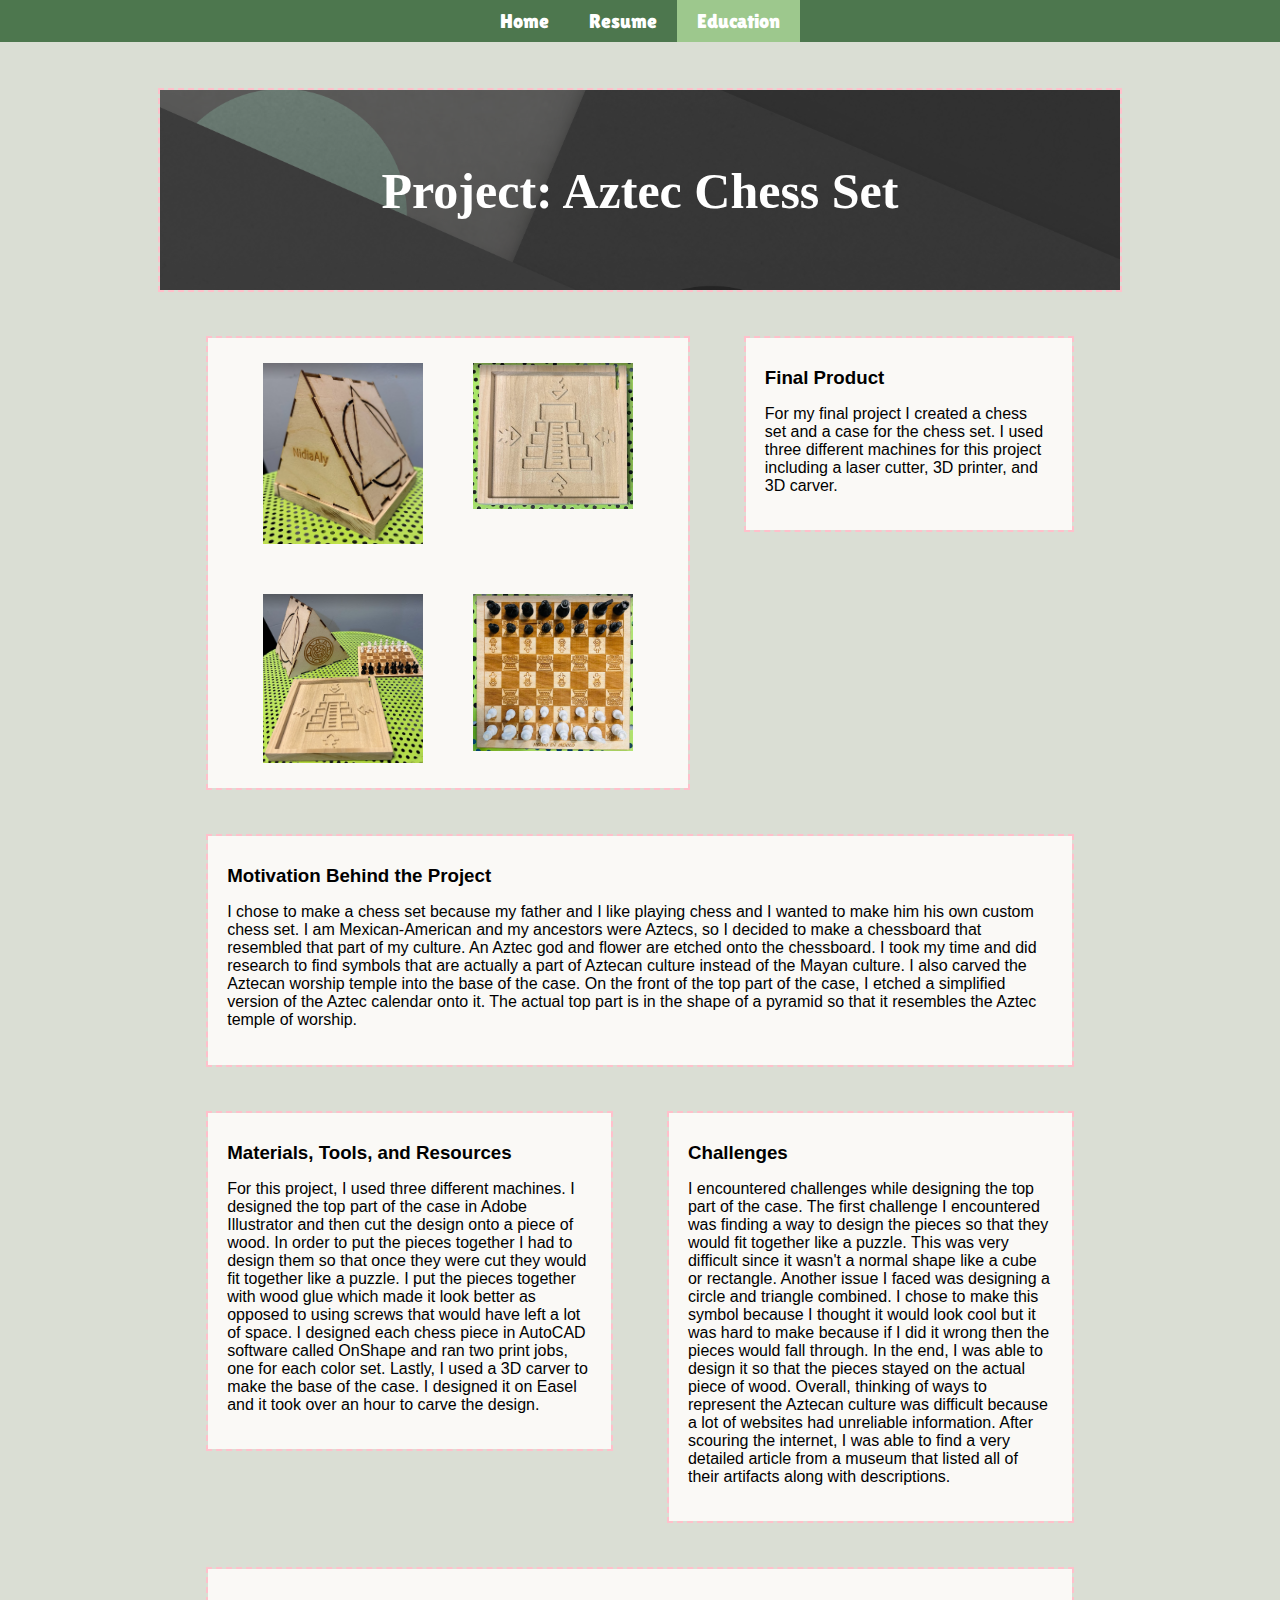
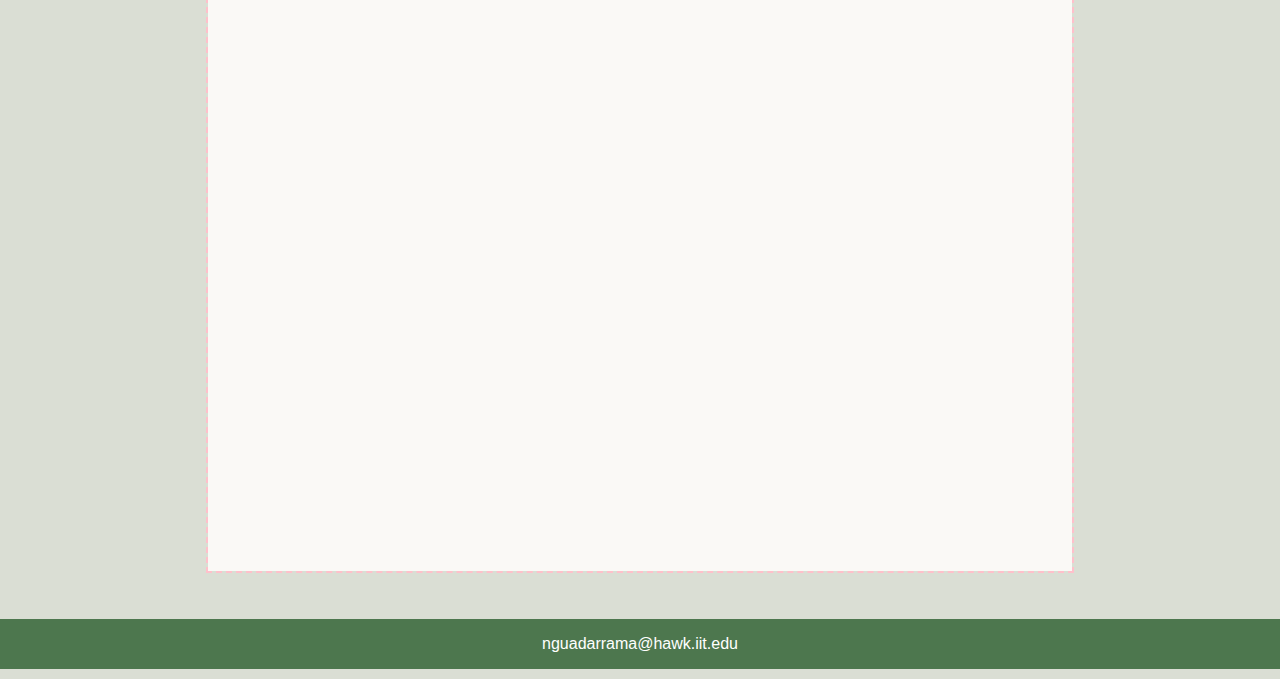
==== index.html @ e7f766b0 "update pages" ====
<!doctype html>
<html lang="en">
  <head>
    <meta charset="utf-8">
    <title>Project 2</title>
    <link rel="stylesheet" href="css/style.css">
    <link rel="stylesheet" type="text/css" href="css/normalize.css">
    <link rel="preconnect" href="https://fonts.googleapis.com">
    <link rel="preconnect" href="https://fonts.gstatic.com" crossorigin>
    <link href="https://fonts.googleapis.com/css2?family=Lilita+One&display=swap" rel="stylesheet">
  </head>
  <body>
  <header>
    <nav id="main-navbar">
      <div id="navbar-container">
      <ul>
        <li><a href="index.html">Home</a></li>
        <li><a href="page2.html">Resume</a></li>
        <li id="onpage"><a href="#">Education</a></li>
        </ul>
      </div>  
    </nav>
  </header> 
  <div id="wrapper-page1">
    <div id="main-page1">
      <h1 id="center-h1">Project: Aztec Chess Set</h1>
    </div>
    <div id="image-container">
      <img class="p1" src="images/p1.png" alt="picture of ">
      <img class="p2" src="images/p2.png" alt="picture of ">
      <img class="p3" src="images/p3.png" alt="picture of ">
      <img class="p4" src="images/p4.png" alt="picture of ">
    </div>
    <div id="container-3">
      <h3>Final Product</h3>
      <p>For my final project I created a chess set and a case for the chess set. I used three different machines for this project including a laser cutter, 3D printer, and 3D carver.</p>
    </div>
    <div id="container-4">
      <h3>Motivation Behind the Project</h3>
      <p>I chose to make a chess set because my father and I like playing chess and I wanted to make him his own custom chess set. I am Mexican-American and my ancestors were Aztecs, so I decided to make a chessboard that resembled that part of my culture. An Aztec god and flower are etched onto the chessboard. I took my time and did research to find symbols that are actually a part of Aztecan culture instead of the Mayan culture. I also carved the Aztecan worship temple into the base of the case. On the front of the top part of the case, I etched a simplified version of the Aztec calendar onto it. The actual top part is in the shape of a pyramid so that it resembles the Aztec temple of worship.</p>
    </div>
    <div id="container-5">
      <h3>Materials, Tools, and Resources</h3>
      <p>For this project, I used three different machines. I designed the top part of the case in Adobe Illustrator and then cut the design onto a piece of wood. In order to put the pieces together I had to design them so that once they were cut they would fit together like a puzzle. I put the pieces together with wood glue which made it look better as opposed to using screws that would have left a lot of space. I designed each chess piece in AutoCAD software called OnShape and ran two print jobs, one for each color set. Lastly, I used a 3D carver to make the base of the case. I designed it on Easel and it took over an hour to carve the design.</p>
    </div>
    <div id="container-6">
      <h3>Challenges</h3>
      <p>I encountered challenges while designing the top part of the case. The first challenge I encountered was finding a way to design the pieces so that they would fit together like a puzzle. This was very difficult since it wasn't a normal shape like a cube or rectangle. Another issue I faced was designing a circle and triangle combined. I chose to make this symbol because I thought it would look cool but it was hard to make because if I did it wrong then the pieces would fall through. In the end, I was able to design it so that the pieces stayed on the actual piece of wood. Overall, thinking of ways to represent the Aztecan culture was difficult because a lot of websites had unreliable information. After scouring the internet, I was able to find a very detailed article from a museum that listed all of their artifacts along with descriptions.</p>
    </div>
    <div id="container-7">
      <iframe width="320" height="560" src="https://www.youtube.com/embed/chXUYfRJ0zk" title="Laser Cutter Machine in Action" frameborder="0" allow="accelerometer; autoplay; clipboard-write; encrypted-media; gyroscope; picture-in-picture; web-share" allowfullscreen></iframe>
    </div>
  </div>  
  <footer>
    <p>nguadarrama@hawk.iit.edu</p>
  </footer>  
  </body>
</html>
---- css/style.css ----
/*CSS for all pages*/
body {
  background: #DADED4;
}

h1, h2, h3, p{
  font-family: Arial, Helvetica, sans-serif;
}

h1{
  font-size: 18px;
}

h3{
  margin: 10px 0;
}


/*navigation bar for all three pages*/
#main-navbar {
  font-family: 'Lilita One', cursive;
  font-size: 20px;
  background-color: #4D774E;
  overflow: hidden;
  width: 100%;
}
#navbar-container {
  float: left;
  width: 100%;
  position: relative;
}
#main-navbar ul {
  list-style-type: none;
  margin: 0;
  padding: 0;
  position: relative;
  left: 50%;
  float: left;
}
#main-navbar ul li {
  float: left;
  position: relative;
  right: 50%;
  display: block;
}
#main-navbar ul li a {
  display: block;
  padding: 10px 20px;
  color: #fff;
  text-decoration: none;
}
#main-navbar ul li a:hover {
  text-decoration: underline;
  text-decoration-color: #9DC88D;
  text-decoration-thickness: 5px;
}
#onpage {
  background-color: #9DC88D;
}

/*CSS for page 1*/
#wrapper-page1 {
  background-color: pink;
	width: 960px;
	margin: 0 auto;
}

#main-page1 {
	float: left;
	width: 100%;
  height: 200px;
	margin-left: auto;
  margin-right: auto;
  margin-top: 5%;
	outline: 2px dashed pink;
  background-image: url('../images/background.png');
}

#center-h1{
  padding-top: 4%;
  text-align: center;
  font-family: 'Roboto';
  color: white;
  font-size: 50px;
}

#image-container {
  background-color: #FAF9F6;
	float: left;
	width: 50%;
	margin: 5% 3% 0 5%;
	outline: 2px dashed pink;
}

.p1{
  float: left;
  width: 10em;
  padding: 25px;
  margin-left: 30px;
}

.p2{
  float: left;
  width: 10em;
  padding: 25px;
  margin-right: 30px;
}

.p3{
  clear: both;
  float: left;
  width: 10em;
  padding: 25px;
    margin-left: 30px;
}

.p4{
  float: left;
  width: 10em;
  padding: 25px;
  margin-right: 30px;
}

#container-3{
  background-color: #FAF9F6;
	float: left;
	width: 30%;
  margin: 5% 5% 5% 3%;
  padding: 2%;
	outline: 2px dashed pink;
}

#container-4{
  background-color: #FAF9F6;
	float: left;
	width: 86%;
  margin: 5%;
  padding: 2%;
	outline: 2px dashed pink;
}

#container-5{
  background-color: #FAF9F6;
	float: left;
	width: 38%;
  margin: 0 3% 0 5%;
  padding: 2%;
	outline: 2px dashed pink;
}

#container-6{
  background-color: #FAF9F6;
	float: left;
	width: 38%;
  margin: 0 5% 0 3%;
  padding: 2%;
	outline: 2px dashed pink;
}

#container-7{
  background-color: #FAF9F6;
	float: left;
	width: 86%;
  margin: 5%;
  padding: 2%;
	outline: 2px dashed pink;
}


/*CSS for page 2*/
#wrapper-page2 {
	width: 960px;
	margin: 0 auto;
}

#main-page2 {
  background-color: #FAF9F6;
	width: 100%;
	margin-left: auto;
  margin-right: auto;
  margin-top: 5%;
  margin-bottom: 5%;
  padding: 60px 30px;
	outline: 2px dashed pink;
  width: 816px;
  height: 1056px;
  font-size: 11px;
  line-height: 1;
}

#profile-picture{
  width: 10em;
  margin-top: 5%;
  margin-left: 42px;
}

.centered{
  text-align: center;
}

.border{
  border-top: 1px solid black;
  padding-top: 10px;
}

.float-left{
  float: left;
}

.float-right{
  float: right;
}

.clear{
  clear: both;
}

   
/*Fluid page layout for page 3 and other CSS*/
#main-fluid {
	float: left;
	width: 90%;
	margin: 5% 5% 0 5%;
	outline: 2px dashed #0053ae;
	 }
   
#column1-fluid {
  clear: both;
	float: left;
	width: 43%;
	margin: 0 2% 5% 5%;
	outline: 2px dashed #0053ae;
	 }
#column2-fluid {
	float: left;
	width: 43%;
	margin: 0 5% 5% 2%;
	outline: 2px dashed #dd0009;
}

table{
  border-collapse: collapse;
  border: 1px solid black;
  margin-left: auto;
  margin-right: auto;
  width: 95%;
}

td, th {
	border: 1px solid;
  text-align: center;
  }

table th{
  padding: 10px;
  background-color: #9DC88D;
  border: 0px;
}

table td{
  padding: 8px;
}

.row1{
  background-color: #F8F8F8;
} 

.row2{
  background-color: #68B187;
}

tr:hover td{
  background-color: #FFF1CB;
} 

footer{
  clear: both;
  background-color: #4D774E;
  overflow: hidden;
  width: 100%;
  margin: 10px 0;
  text-align: center;
  color: #fff;
}
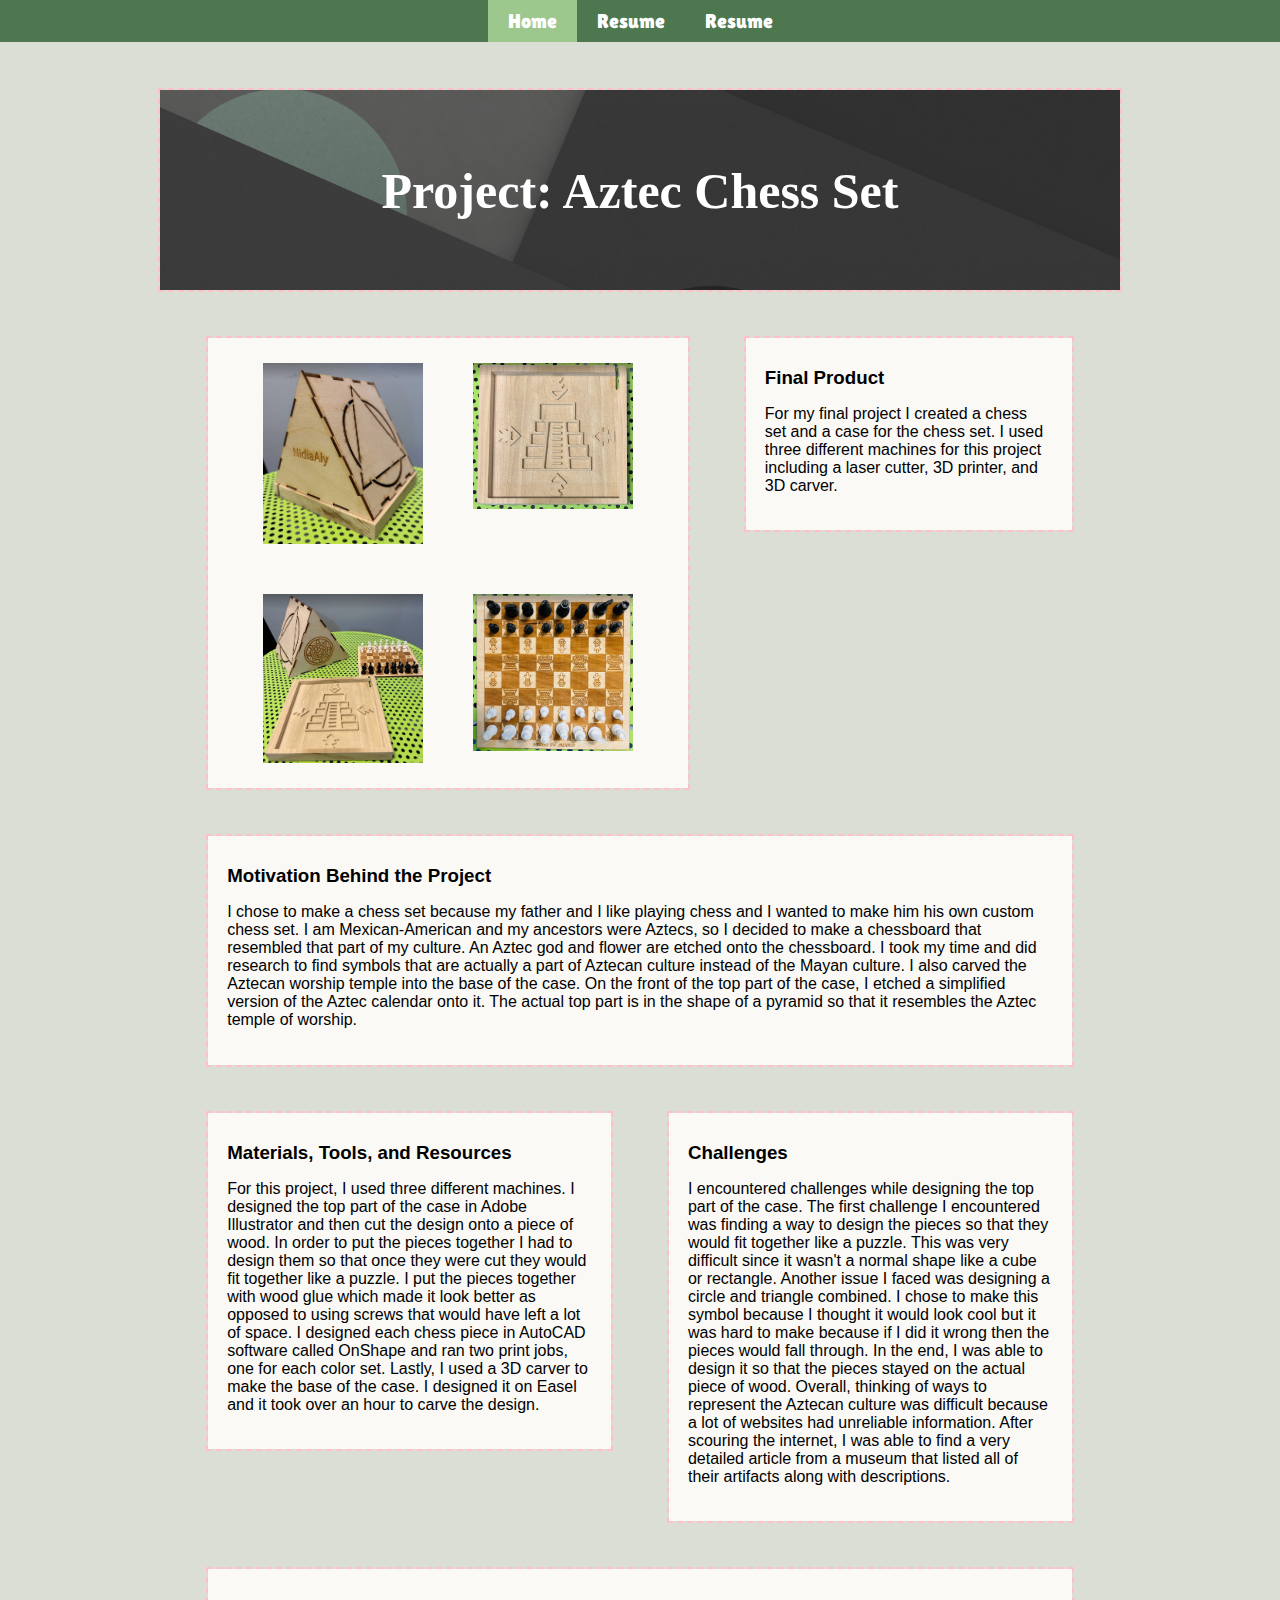
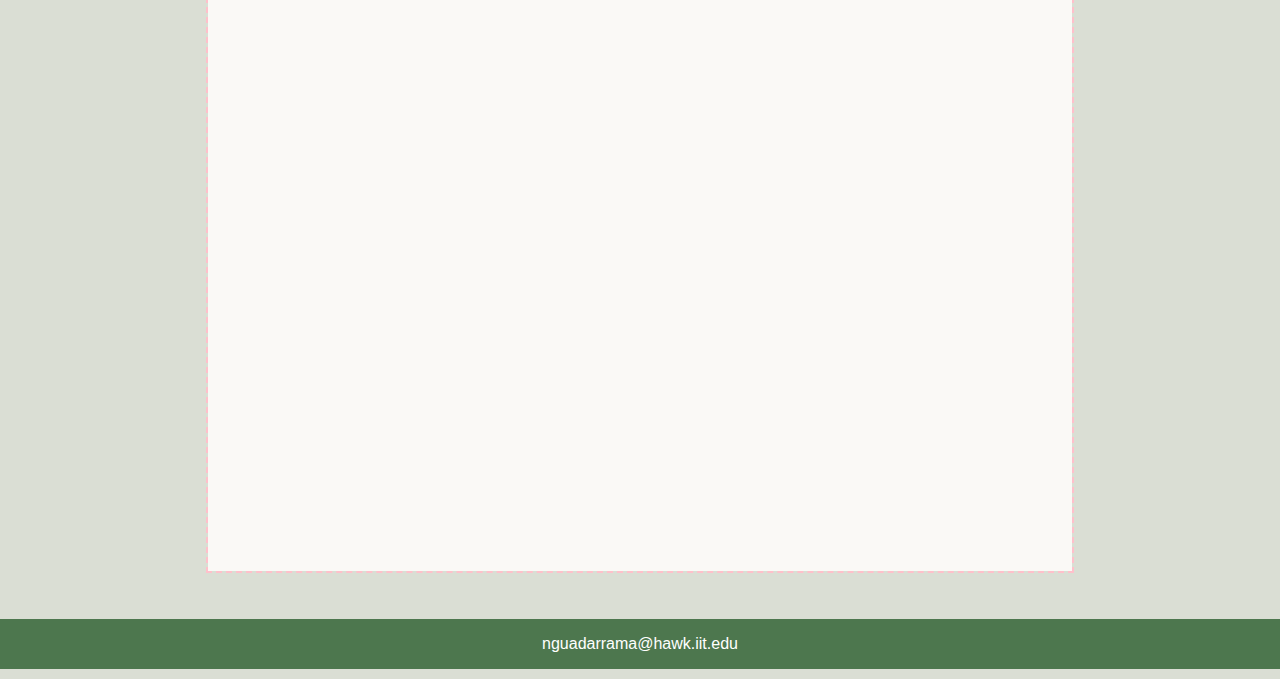
==== commit 3e02116f: "Update index.html" ====
--- a/index.html
+++ b/index.html
@@ -14,9 +14,9 @@
     <nav id="main-navbar">
       <div id="navbar-container">
       <ul>
-        <li><a href="index.html">Home</a></li>
+        <li id="onpage"><a href="#">Home</a></li>
         <li><a href="page2.html">Resume</a></li>
-        <li id="onpage"><a href="#">Education</a></li>
+        <li><a href="page3.html">Resume</a></li>
         </ul>
       </div>  
     </nav>
--- a/css/style.css
+++ b/css/style.css
@@ -60,7 +60,7 @@
 
 /*CSS for page 1*/
 #wrapper-page1 {
-  background-color: pink;
+  background-color: #CCC;
 	width: 960px;
 	margin: 0 auto;
 }
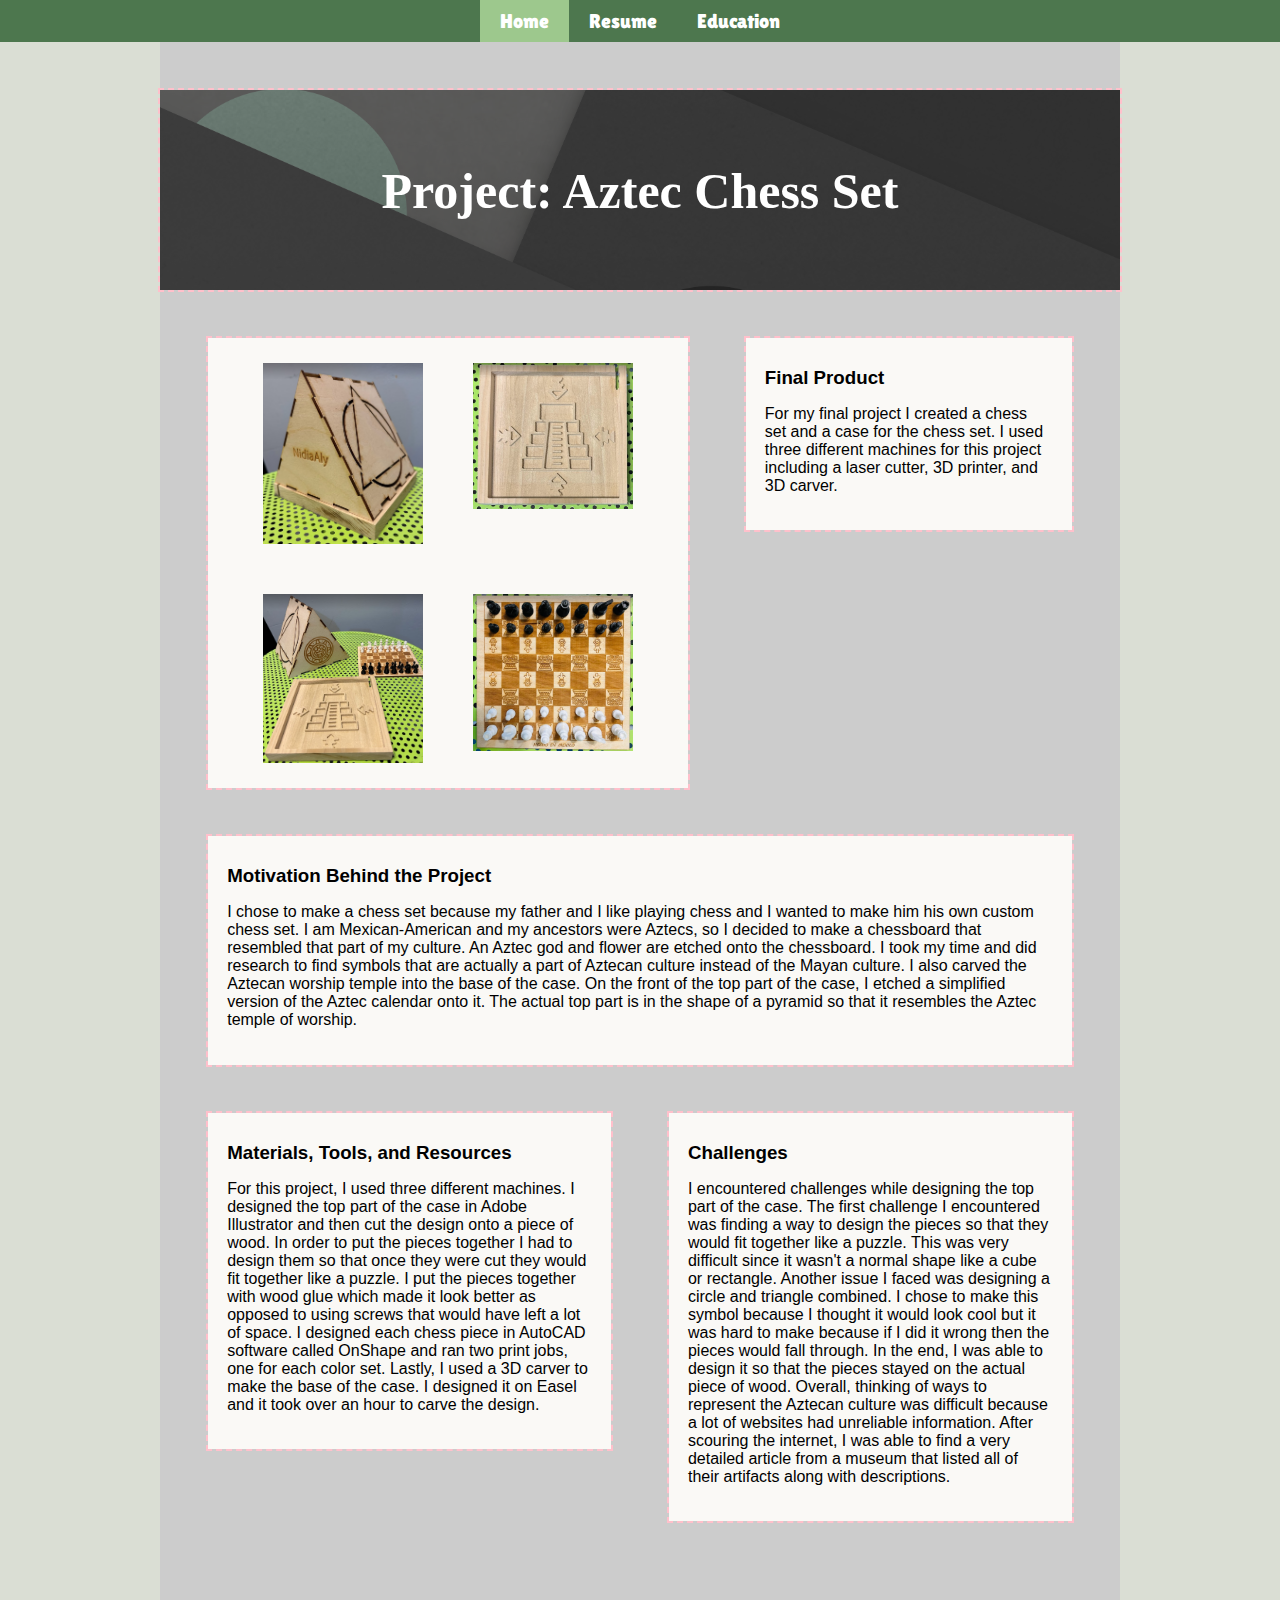
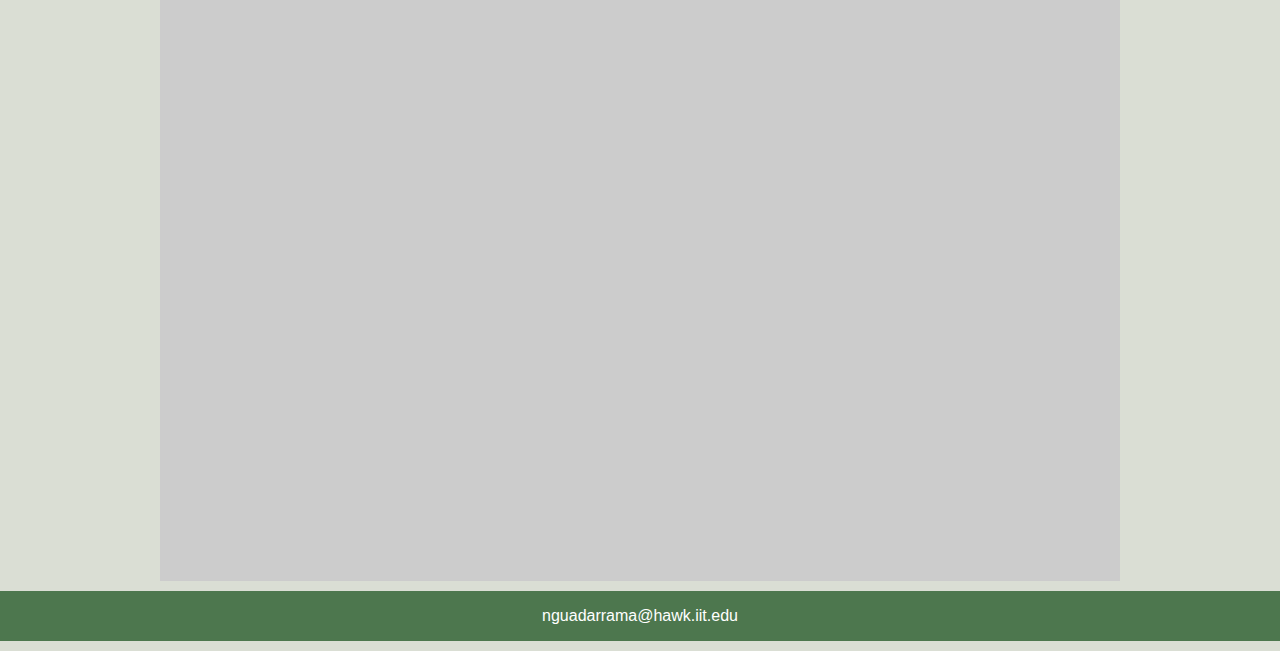
==== commit 4c19f324: "update pages" ====
--- a/index.html
+++ b/index.html
@@ -1,31 +1,31 @@
-<!doctype html>
+<!DOCTYPE html>
 <html lang="en">
-  <head>
-    <meta charset="utf-8">
-    <title>Project 2</title>
-    <link rel="stylesheet" href="css/style.css">
-    <link rel="stylesheet" type="text/css" href="css/normalize.css">
-    <link rel="preconnect" href="https://fonts.googleapis.com">
-    <link rel="preconnect" href="https://fonts.gstatic.com" crossorigin>
-    <link href="https://fonts.googleapis.com/css2?family=Lilita+One&display=swap" rel="stylesheet">
-  </head>
-  <body>
+<head>
+  <meta charset="utf-8">
+  <title>Project 2</title>
+  <link rel="stylesheet" href="css/style.css">
+  <link rel="stylesheet" type="text/css" href="css/normalize.css">
+  <link rel="preconnect" href="https://fonts.googleapis.com">
+  <link rel="preconnect" href="https://fonts.gstatic.com" crossorigin>
+  <link href="https://fonts.googleapis.com/css2?family=Lilita+One&display=swap" rel="stylesheet">
+</head>
+<body>
   <header>
     <nav id="main-navbar">
       <div id="navbar-container">
-      <ul>
-        <li id="onpage"><a href="#">Home</a></li>
-        <li><a href="page2.html">Resume</a></li>
-        <li><a href="page3.html">Resume</a></li>
+        <ul>
+          <li id="onpage"><a href="#">Home</a></li>
+          <li><a href="page2.html">Resume</a></li>
+          <li><a href="page3.html">Education</a></li>
         </ul>
       </div>  
     </nav>
   </header> 
   <div id="wrapper-page1">
-    <div id="main-page1">
+    <div id="container-1">
       <h1 id="center-h1">Project: Aztec Chess Set</h1>
     </div>
-    <div id="image-container">
+    <div id="container-2">
       <img class="p1" src="images/p1.png" alt="picture of ">
       <img class="p2" src="images/p2.png" alt="picture of ">
       <img class="p3" src="images/p3.png" alt="picture of ">
@@ -47,14 +47,12 @@
       <h3>Challenges</h3>
       <p>I encountered challenges while designing the top part of the case. The first challenge I encountered was finding a way to design the pieces so that they would fit together like a puzzle. This was very difficult since it wasn't a normal shape like a cube or rectangle. Another issue I faced was designing a circle and triangle combined. I chose to make this symbol because I thought it would look cool but it was hard to make because if I did it wrong then the pieces would fall through. In the end, I was able to design it so that the pieces stayed on the actual piece of wood. Overall, thinking of ways to represent the Aztecan culture was difficult because a lot of websites had unreliable information. After scouring the internet, I was able to find a very detailed article from a museum that listed all of their artifacts along with descriptions.</p>
     </div>
-    <div id="container-7">
-      <iframe width="320" height="560" src="https://www.youtube.com/embed/chXUYfRJ0zk" title="Laser Cutter Machine in Action" frameborder="0" allow="accelerometer; autoplay; clipboard-write; encrypted-media; gyroscope; picture-in-picture; web-share" allowfullscreen></iframe>
-    </div>
-  </div>  
+    <iframe class="video" width="320" height="560" src="https://www.youtube.com/embed/chXUYfRJ0zk" title="Laser Cutter Machine in Action" frameborder="0" allow="accelerometer; autoplay; clipboard-write; encrypted-media; gyroscope; picture-in-picture; web-share" allowfullscreen></iframe> 
+  </div> 
   <footer>
     <p>nguadarrama@hawk.iit.edu</p>
   </footer>  
-  </body>
+</body>
 </html>
 
 
--- a/css/style.css
+++ b/css/style.css
@@ -58,6 +58,7 @@
   background-color: #9DC88D;
 }
 
+
 /*CSS for page 1*/
 #wrapper-page1 {
   background-color: #CCC;
@@ -65,12 +66,11 @@
 	margin: 0 auto;
 }
 
-#main-page1 {
-	float: left;
-	width: 100%;
+#container-1 {
+	float: left;
+	width: 960px;
   height: 200px;
-	margin-left: auto;
-  margin-right: auto;
+  margin: 0;
   margin-top: 5%;
 	outline: 2px dashed pink;
   background-image: url('../images/background.png');
@@ -84,11 +84,11 @@
   font-size: 50px;
 }
 
-#image-container {
-  background-color: #FAF9F6;
-	float: left;
-	width: 50%;
-	margin: 5% 3% 0 5%;
+#container-2 {
+  background-color: #FAF9F6;
+	float: left;
+	width: 480px;
+	margin: 48px 28.8px 0 48px;
 	outline: 2px dashed pink;
 }
 
@@ -124,8 +124,8 @@
 #container-3{
   background-color: #FAF9F6;
 	float: left;
-	width: 30%;
-  margin: 5% 5% 5% 3%;
+	width: 288px;
+  margin: 48px 48px 48px 28.8px;
   padding: 2%;
 	outline: 2px dashed pink;
 }
@@ -133,8 +133,8 @@
 #container-4{
   background-color: #FAF9F6;
 	float: left;
-	width: 86%;
-  margin: 5%;
+	width: 825.6px;
+  margin: 48px;
   padding: 2%;
 	outline: 2px dashed pink;
 }
@@ -142,8 +142,8 @@
 #container-5{
   background-color: #FAF9F6;
 	float: left;
-	width: 38%;
-  margin: 0 3% 0 5%;
+	width: 364.8px;
+  margin: 0 28.8px 0 48px;
   padding: 2%;
 	outline: 2px dashed pink;
 }
@@ -151,24 +151,29 @@
 #container-6{
   background-color: #FAF9F6;
 	float: left;
-	width: 38%;
-  margin: 0 5% 0 3%;
-  padding: 2%;
-	outline: 2px dashed pink;
-}
-
-#container-7{
-  background-color: #FAF9F6;
-	float: left;
-	width: 86%;
-  margin: 5%;
-  padding: 2%;
-	outline: 2px dashed pink;
-}
-
+	width: 364.8px;
+  margin: 0 48px 0 28.8px;
+  padding: 2%;
+	outline: 2px dashed pink;
+}
+
+.video{
+  margin: 48px;  
+}
+
+#main {
+	float: left;
+	width: 520px;
+	margin: 0;
+	margin-left: 220px;
+	margin-right: 20px;
+	outline: 2px dashed #0053ae;
+	display: inline;
+}
 
 /*CSS for page 2*/
 #wrapper-page2 {
+  background-color: #CCC;
 	width: 960px;
 	margin: 0 auto;
 }
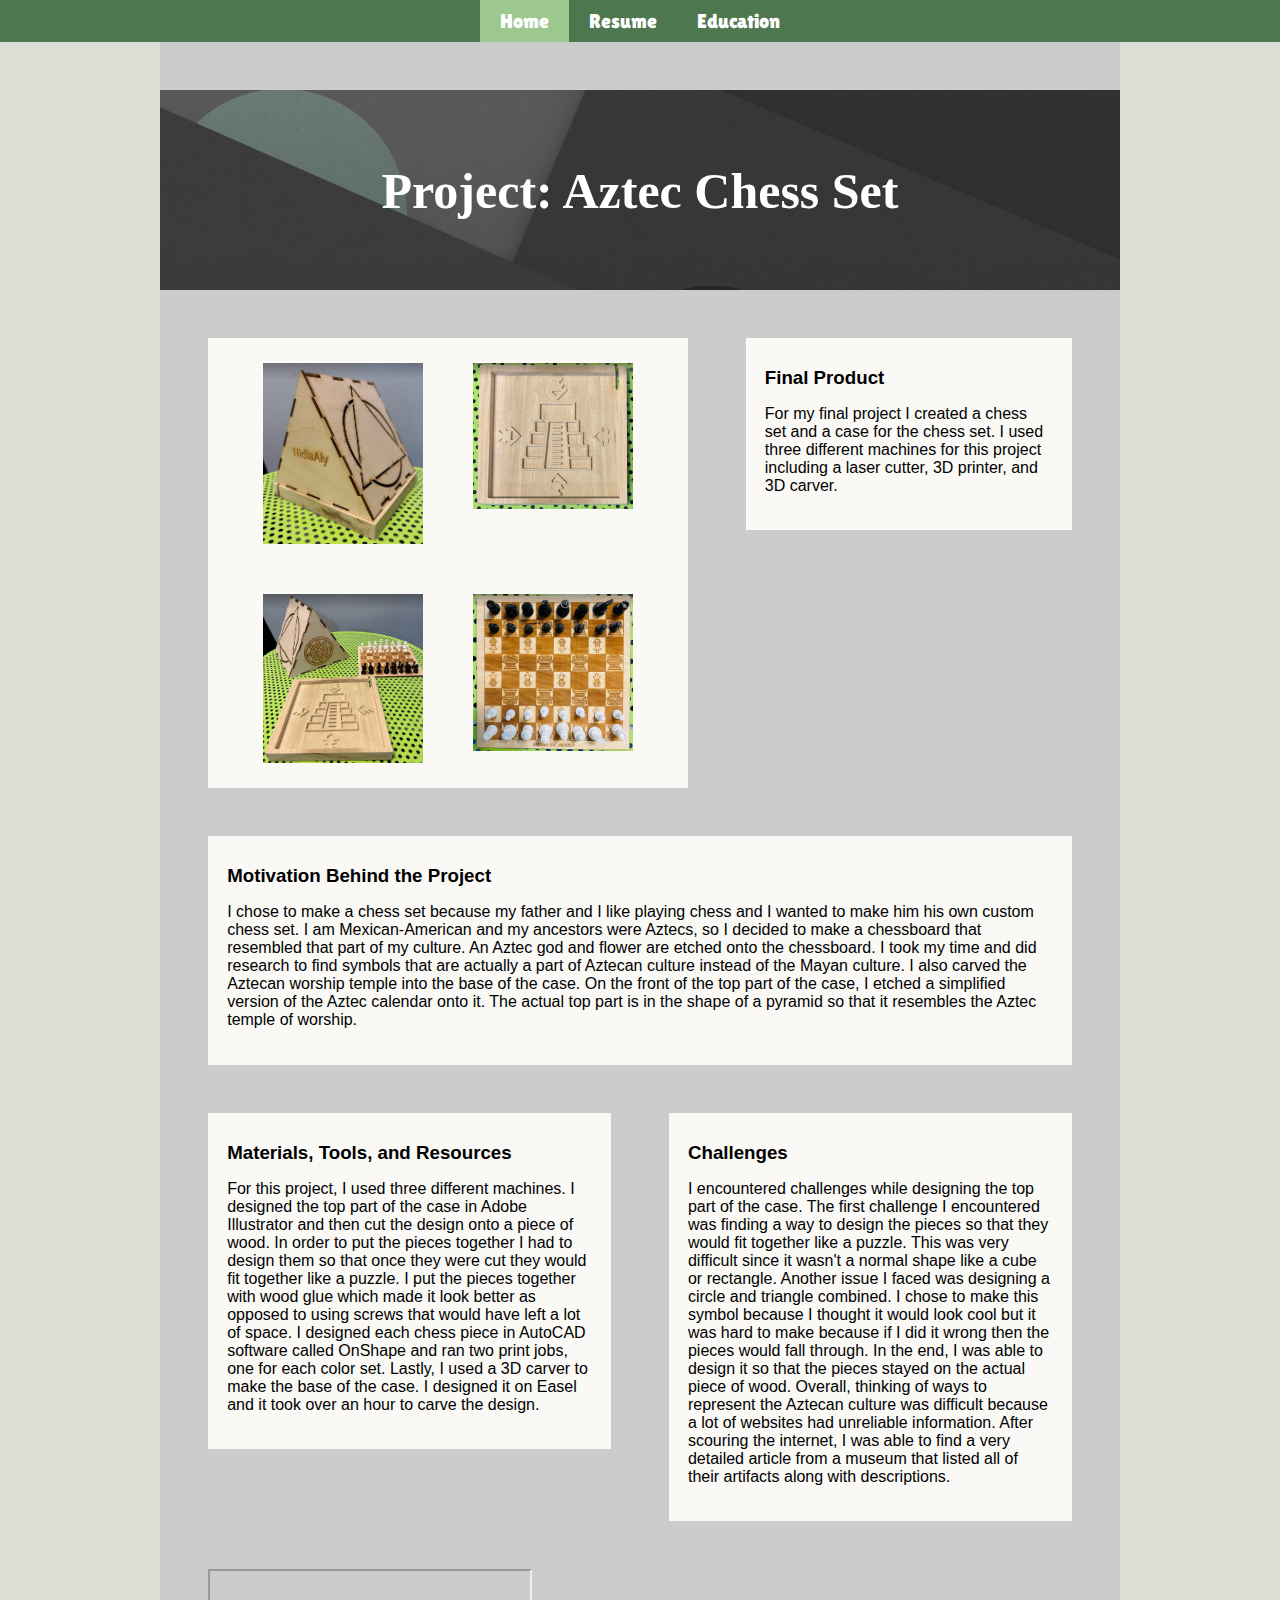
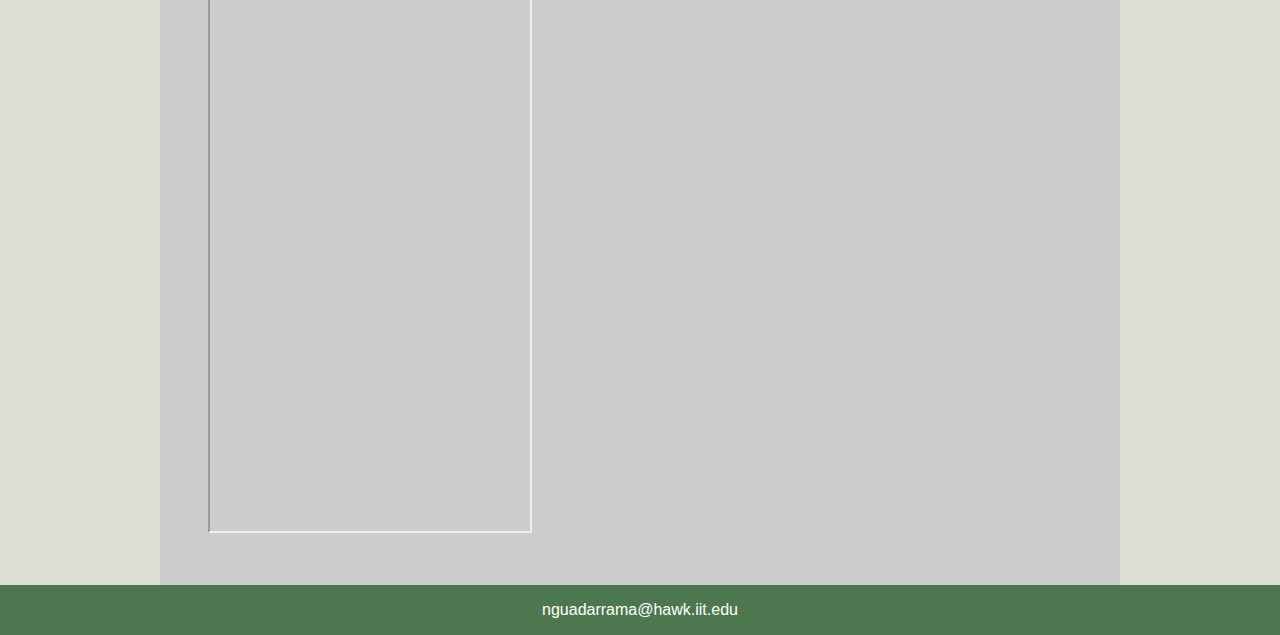
==== commit 94c80621: "Update index.html" ====
--- a/index.html
+++ b/index.html
@@ -47,7 +47,7 @@
       <h3>Challenges</h3>
       <p>I encountered challenges while designing the top part of the case. The first challenge I encountered was finding a way to design the pieces so that they would fit together like a puzzle. This was very difficult since it wasn't a normal shape like a cube or rectangle. Another issue I faced was designing a circle and triangle combined. I chose to make this symbol because I thought it would look cool but it was hard to make because if I did it wrong then the pieces would fall through. In the end, I was able to design it so that the pieces stayed on the actual piece of wood. Overall, thinking of ways to represent the Aztecan culture was difficult because a lot of websites had unreliable information. After scouring the internet, I was able to find a very detailed article from a museum that listed all of their artifacts along with descriptions.</p>
     </div>
-    <iframe class="video" width="320" height="560" src="https://www.youtube.com/embed/chXUYfRJ0zk" title="Laser Cutter Machine in Action" frameborder="0" allow="accelerometer; autoplay; clipboard-write; encrypted-media; gyroscope; picture-in-picture; web-share" allowfullscreen></iframe> 
+    <iframe class="video" width="320" height="560" src="https://www.youtube.com/embed/chXUYfRJ0zk" title="Laser Cutter Machine in Action" allow="accelerometer; autoplay; clipboard-write; encrypted-media; gyroscope; picture-in-picture; web-share" allowfullscreen></iframe> 
   </div> 
   <footer>
     <p>nguadarrama@hawk.iit.edu</p>
--- a/css/style.css
+++ b/css/style.css
@@ -72,7 +72,6 @@
   height: 200px;
   margin: 0;
   margin-top: 5%;
-	outline: 2px dashed pink;
   background-image: url('../images/background.png');
 }
 
@@ -89,7 +88,6 @@
 	float: left;
 	width: 480px;
 	margin: 48px 28.8px 0 48px;
-	outline: 2px dashed pink;
 }
 
 .p1{
@@ -111,7 +109,7 @@
   float: left;
   width: 10em;
   padding: 25px;
-    margin-left: 30px;
+  margin-left: 30px;
 }
 
 .p4{
@@ -127,7 +125,6 @@
 	width: 288px;
   margin: 48px 48px 48px 28.8px;
   padding: 2%;
-	outline: 2px dashed pink;
 }
 
 #container-4{
@@ -136,7 +133,6 @@
 	width: 825.6px;
   margin: 48px;
   padding: 2%;
-	outline: 2px dashed pink;
 }
 
 #container-5{
@@ -145,7 +141,6 @@
 	width: 364.8px;
   margin: 0 28.8px 0 48px;
   padding: 2%;
-	outline: 2px dashed pink;
 }
 
 #container-6{
@@ -154,7 +149,6 @@
 	width: 364.8px;
   margin: 0 48px 0 28.8px;
   padding: 2%;
-	outline: 2px dashed pink;
 }
 
 .video{
@@ -167,13 +161,11 @@
 	margin: 0;
 	margin-left: 220px;
 	margin-right: 20px;
-	outline: 2px dashed #0053ae;
 	display: inline;
 }
 
 /*CSS for page 2*/
 #wrapper-page2 {
-  background-color: #CCC;
 	width: 960px;
 	margin: 0 auto;
 }
@@ -186,7 +178,6 @@
   margin-top: 5%;
   margin-bottom: 5%;
   padding: 60px 30px;
-	outline: 2px dashed pink;
   width: 816px;
   height: 1056px;
   font-size: 11px;
@@ -226,21 +217,18 @@
 	float: left;
 	width: 90%;
 	margin: 5% 5% 0 5%;
-	outline: 2px dashed #0053ae;
-	 }
+}
    
 #column1-fluid {
   clear: both;
 	float: left;
 	width: 43%;
 	margin: 0 2% 5% 5%;
-	outline: 2px dashed #0053ae;
-	 }
+}
 #column2-fluid {
 	float: left;
 	width: 43%;
 	margin: 0 5% 5% 2%;
-	outline: 2px dashed #dd0009;
 }
 
 table{
@@ -283,7 +271,6 @@
   background-color: #4D774E;
   overflow: hidden;
   width: 100%;
-  margin: 10px 0;
   text-align: center;
   color: #fff;
 }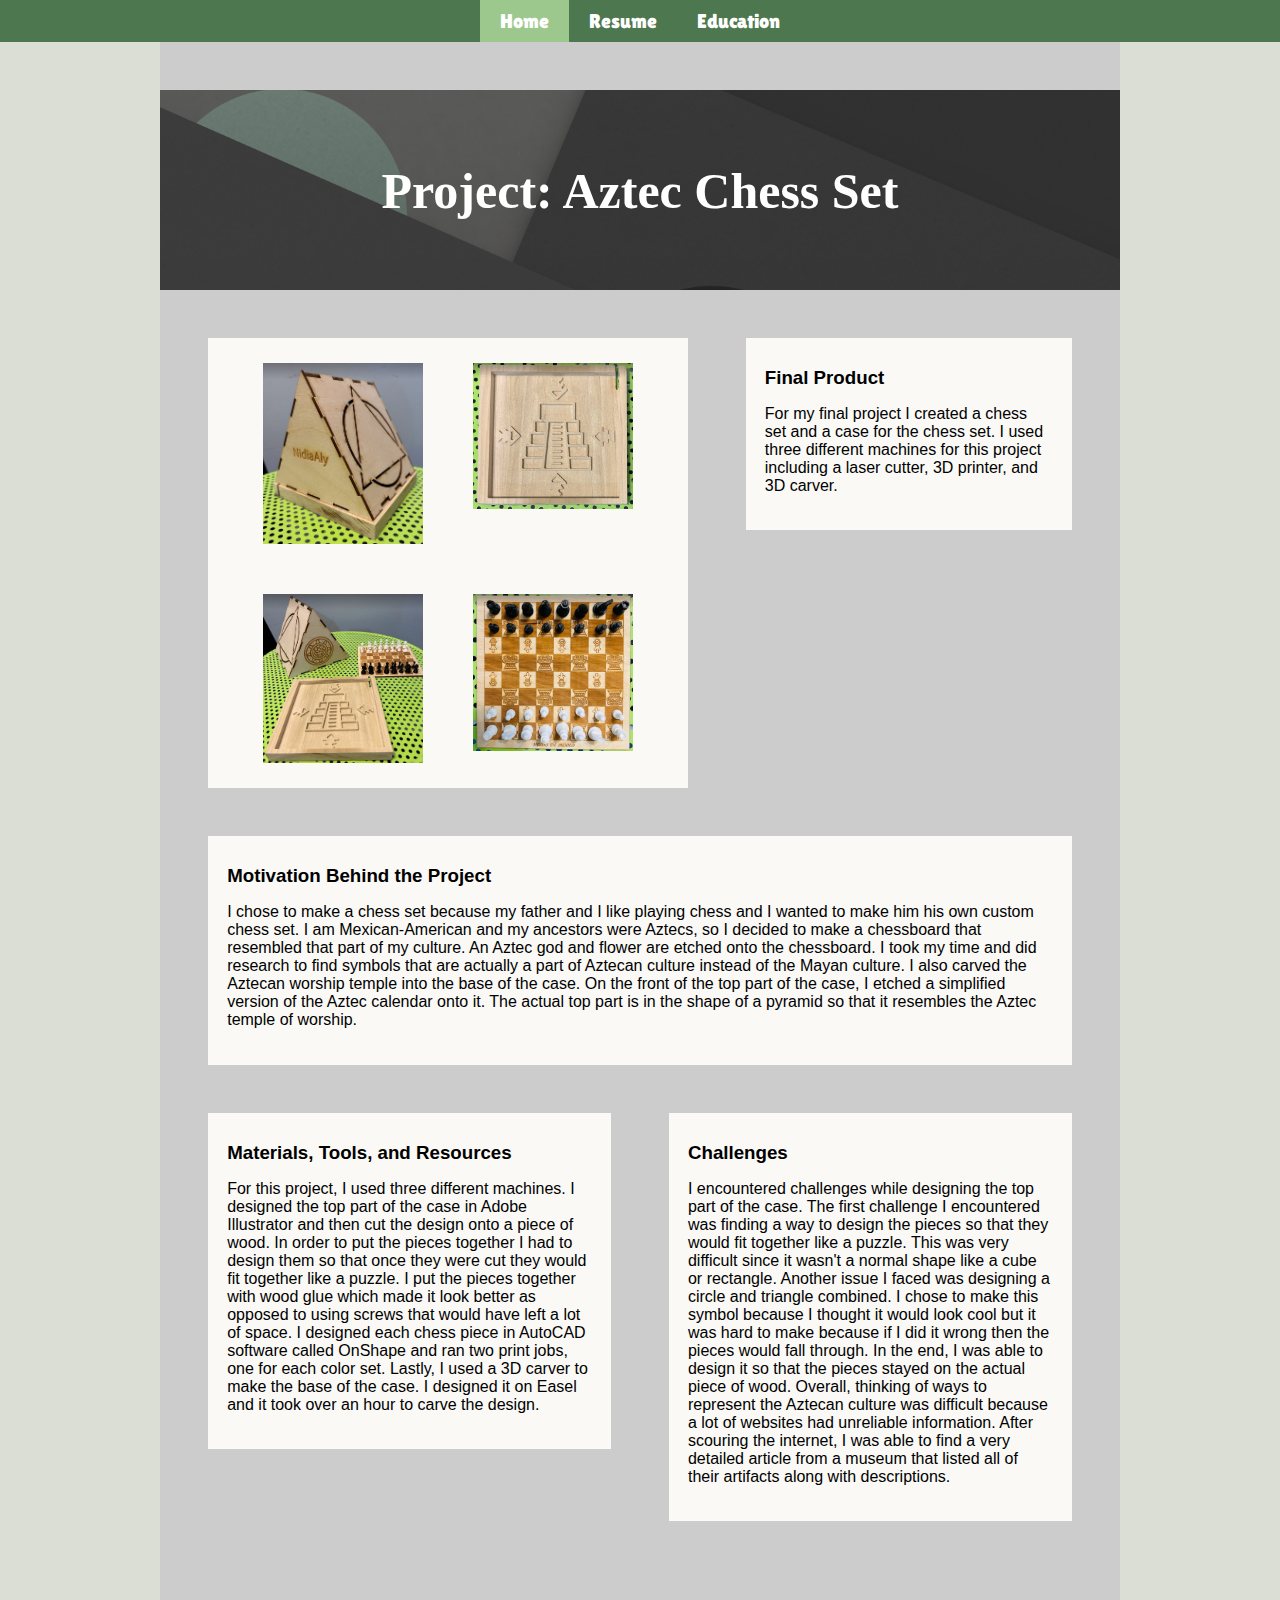
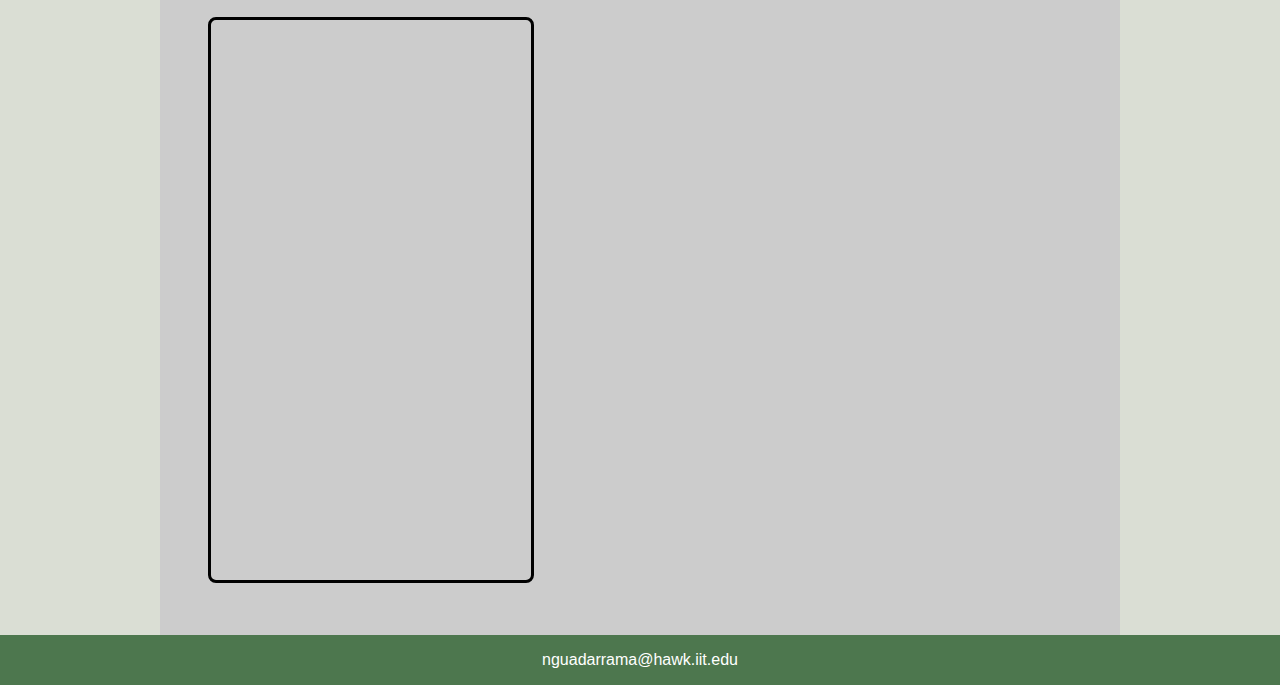
==== commit c00d1533: "update pages" ====
--- a/index.html
+++ b/index.html
@@ -23,7 +23,7 @@
   </header> 
   <div id="wrapper-page1">
     <div id="container-1">
-      <h1 id="center-h1">Project: Aztec Chess Set</h1>
+      <h1 id="page1-h1">Project: Aztec Chess Set</h1>
     </div>
     <div id="container-2">
       <img class="p1" src="images/p1.png" alt="picture of ">
--- a/css/style.css
+++ b/css/style.css
@@ -7,12 +7,12 @@
   font-family: Arial, Helvetica, sans-serif;
 }
 
-h1{
-  font-size: 18px;
-}
-
 h3{
   margin: 10px 0;
+}
+
+strong{
+  font-weight: 900;
 }
 
 
@@ -75,7 +75,7 @@
   background-image: url('../images/background.png');
 }
 
-#center-h1{
+#page1-h1{
   padding-top: 4%;
   text-align: center;
   font-family: 'Roboto';
@@ -147,12 +147,15 @@
   background-color: #FAF9F6;
 	float: left;
 	width: 364.8px;
-  margin: 0 48px 0 28.8px;
+  margin: 0 48px 48px 28.8px;
   padding: 2%;
 }
 
 .video{
-  margin: 48px;  
+  margin: 48px;
+  border: 3px solid black;
+  border-radius: 8px;
+  
 }
 
 #main {
@@ -170,7 +173,23 @@
 	margin: 0 auto;
 }
 
+#page2-h1{
+  float: left;
+  padding: 2px;
+  width: 500px;
+  margin: 92px 2px 42px 40px;
+  font-family: 'Roboto';
+  font-size: 50px;
+}
+
+#profile-picture{
+  float: left;
+  width: 6em;
+  margin: 72px 42px 42px 2px;
+}
+
 #main-page2 {
+  clear: both;
   background-color: #FAF9F6;
 	width: 100%;
 	margin-left: auto;
@@ -184,12 +203,6 @@
   line-height: 1;
 }
 
-#profile-picture{
-  width: 10em;
-  margin-top: 5%;
-  margin-left: 42px;
-}
-
 .centered{
   text-align: center;
 }
@@ -213,10 +226,23 @@
 
    
 /*Fluid page layout for page 3 and other CSS*/
+#page3-h1{
+  float: left;
+  padding: 2px;
+  width: 375px;
+  font-family: 'Roboto';
+  font-size: 50px;
+}
+
+#pg3{
+  float: left;
+  width: 15em;
+}
+
 #main-fluid {
 	float: left;
 	width: 90%;
-	margin: 5% 5% 0 5%;
+	margin: 5% 5% 5% 5%;
 }
    
 #column1-fluid {
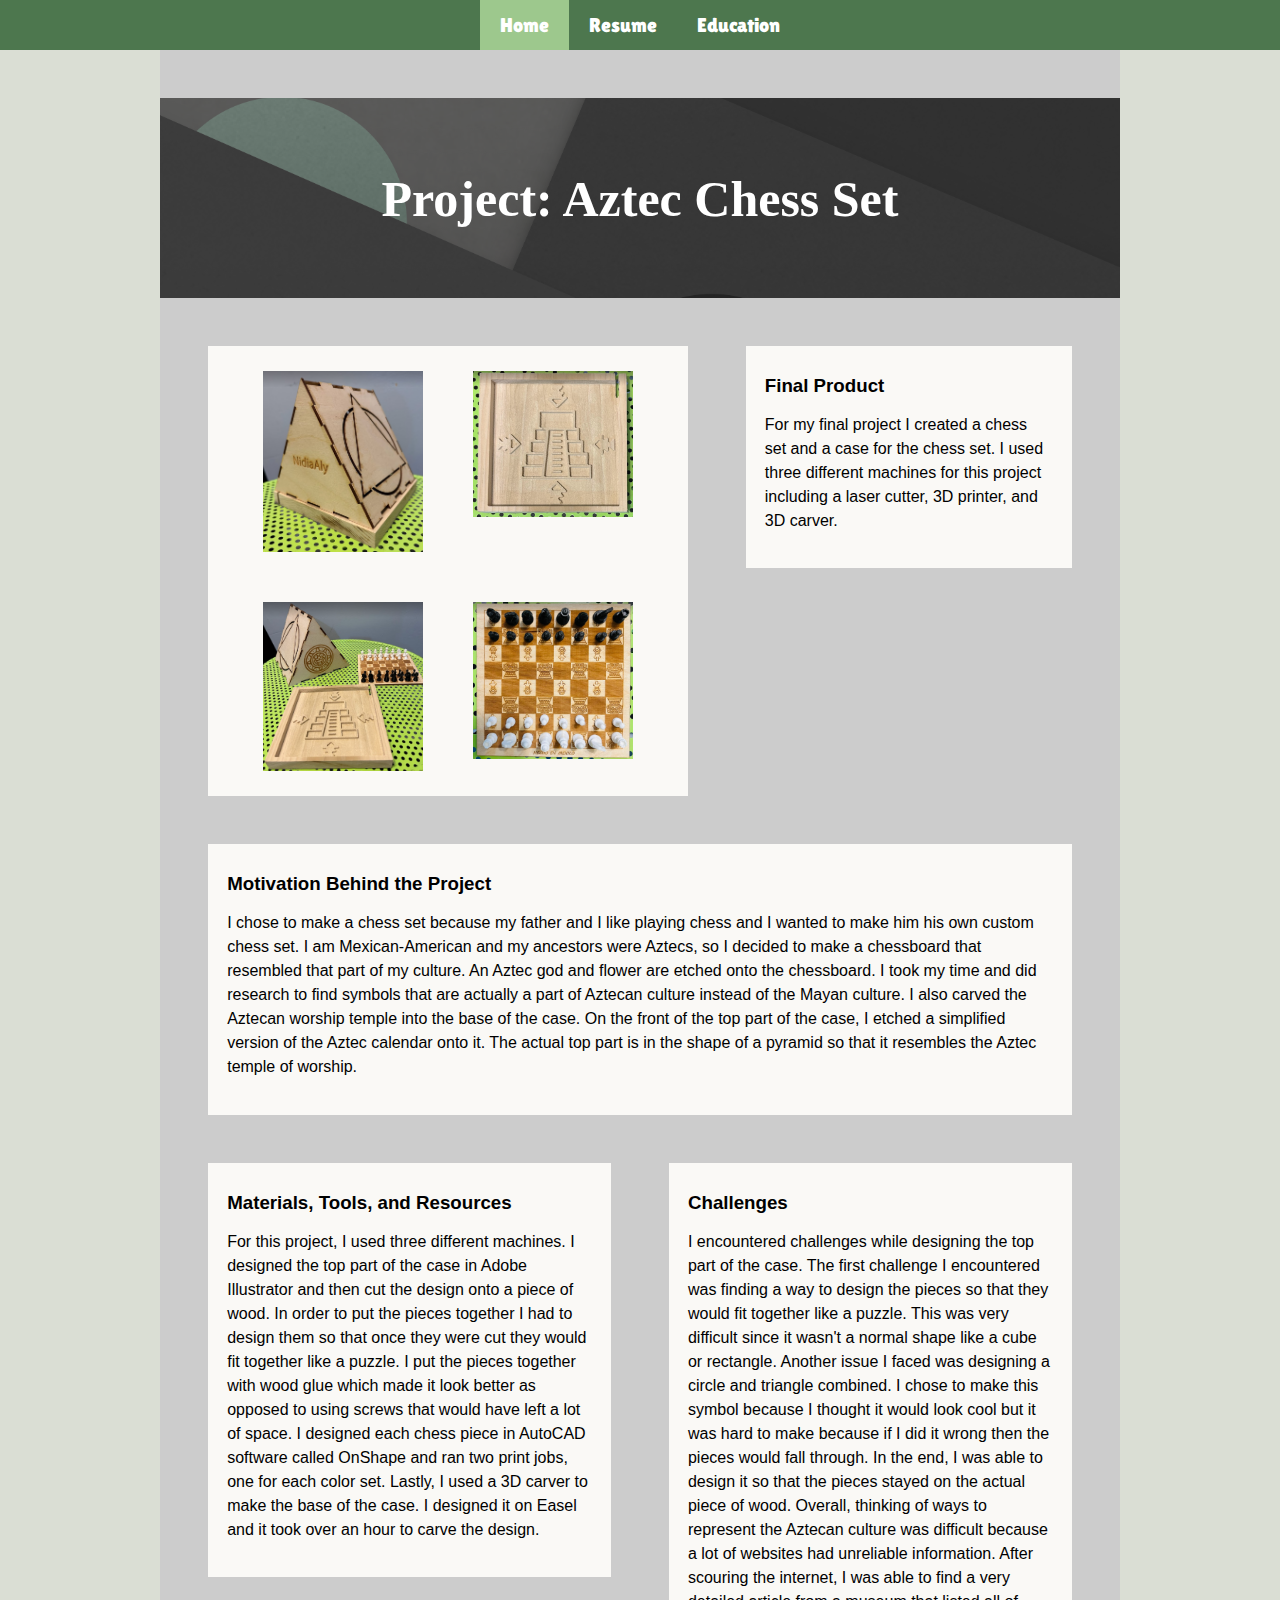
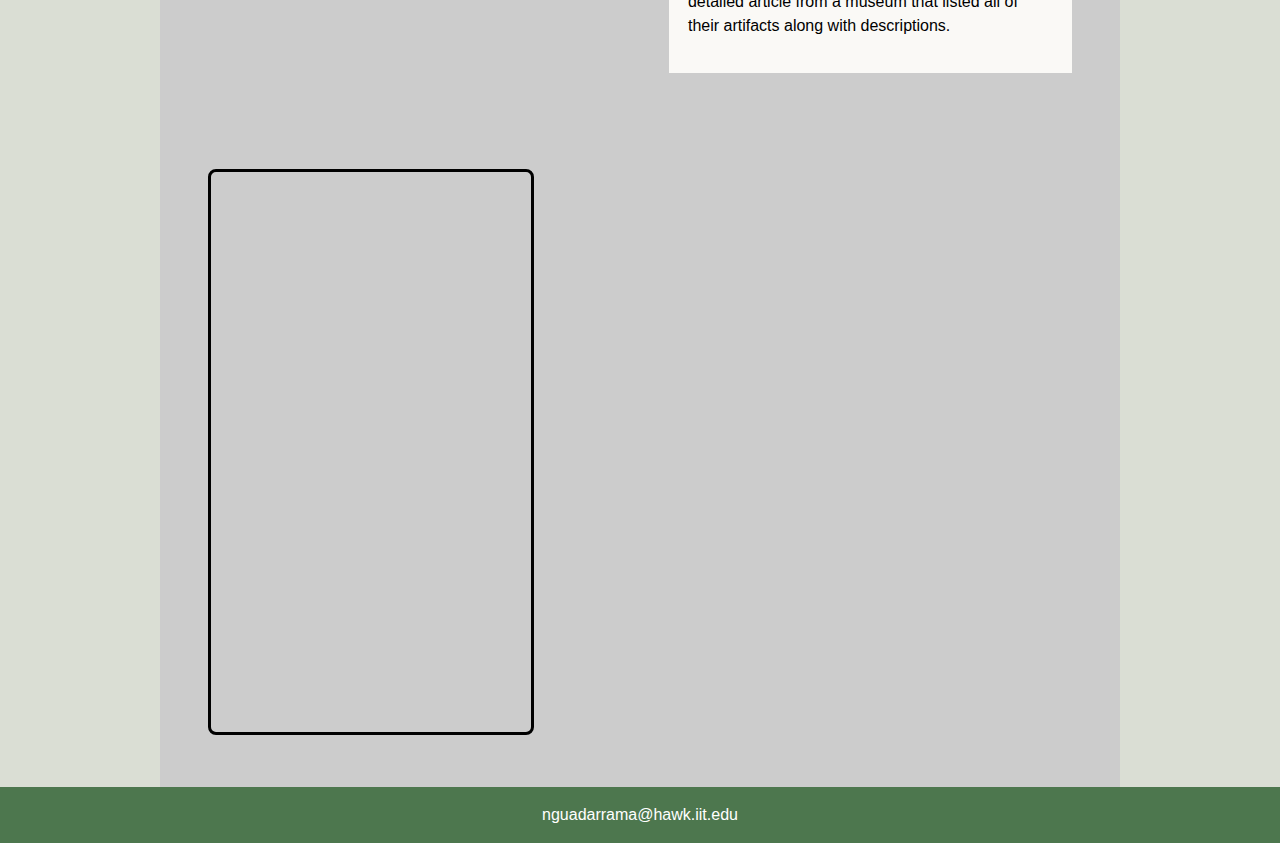
==== commit c4272048: "update pages" ====
--- a/index.html
+++ b/index.html
@@ -26,10 +26,10 @@
       <h1 id="page1-h1">Project: Aztec Chess Set</h1>
     </div>
     <div id="container-2">
-      <img class="p1" src="images/p1.png" alt="picture of ">
-      <img class="p2" src="images/p2.png" alt="picture of ">
-      <img class="p3" src="images/p3.png" alt="picture of ">
-      <img class="p4" src="images/p4.png" alt="picture of ">
+      <img class="p1" src="images/p1.png" alt="picture of a laser cut pyramid">
+      <img class="p2" src="images/p2.png" alt="picture of a piece of wood with an Aztec temple carved onto it by a 3D carver">
+      <img class="p3" src="images/p3.png" alt="picture of a handmade chess set">
+      <img class="p4" src="images/p4.png" alt="picture of a chess board and chess pieces">
     </div>
     <div id="container-3">
       <h3>Final Product</h3>
--- a/css/style.css
+++ b/css/style.css
@@ -5,6 +5,7 @@
 
 h1, h2, h3, p{
   font-family: Arial, Helvetica, sans-serif;
+  #line-height: 1.5;
 }
 
 h3{
@@ -14,7 +15,6 @@
 strong{
   font-weight: 900;
 }
-
 
 /*navigation bar for all three pages*/
 #main-navbar {
@@ -49,6 +49,11 @@
   color: #fff;
   text-decoration: none;
 }
+
+li{
+  line-height: 1.5;
+}
+
 #main-navbar ul li a:hover {
   text-decoration: underline;
   text-decoration-color: #9DC88D;
@@ -64,6 +69,19 @@
   background-color: #CCC;
 	width: 960px;
 	margin: 0 auto;
+}
+
+#main {
+	float: left;
+	width: 520px;
+	margin: 0;
+	margin-left: 220px;
+	margin-right: 20px;
+	display: inline;
+}
+
+#main h1, h2, p{
+  line-height: 1.5;
 }
 
 #container-1 {
@@ -158,19 +176,25 @@
   
 }
 
-#main {
-	float: left;
-	width: 520px;
-	margin: 0;
-	margin-left: 220px;
-	margin-right: 20px;
-	display: inline;
-}
-
 /*CSS for page 2*/
 #wrapper-page2 {
 	width: 960px;
 	margin: 0 auto;
+}
+
+#main-page2 {
+  clear: both;
+  background-color: #FAF9F6;
+	width: 100%;
+	margin-left: auto;
+  margin-right: auto;
+  margin-top: 5%;
+  margin-bottom: 5%;
+  padding: 20px 30px 20px 30px;
+  width: 816px;
+  height: 1220px;
+  font-size: 11px;
+  line-height: 1;
 }
 
 #page2-h1{
@@ -188,21 +212,6 @@
   margin: 72px 42px 42px 2px;
 }
 
-#main-page2 {
-  clear: both;
-  background-color: #FAF9F6;
-	width: 100%;
-	margin-left: auto;
-  margin-right: auto;
-  margin-top: 5%;
-  margin-bottom: 5%;
-  padding: 60px 30px;
-  width: 816px;
-  height: 1056px;
-  font-size: 11px;
-  line-height: 1;
-}
-
 .centered{
   text-align: center;
 }
@@ -224,14 +233,19 @@
   clear: both;
 }
 
-   
+
 /*Fluid page layout for page 3 and other CSS*/
 #page3-h1{
   float: left;
-  padding: 2px;
+  padding: 0 0 0 15px;
   width: 375px;
   font-family: 'Roboto';
   font-size: 50px;
+}
+
+#page3-h2{
+  float: left;
+  padding: 0 0 0 15px;
 }
 
 #pg3{
@@ -299,4 +313,6 @@
   width: 100%;
   text-align: center;
   color: #fff;
-}+}
+
+
